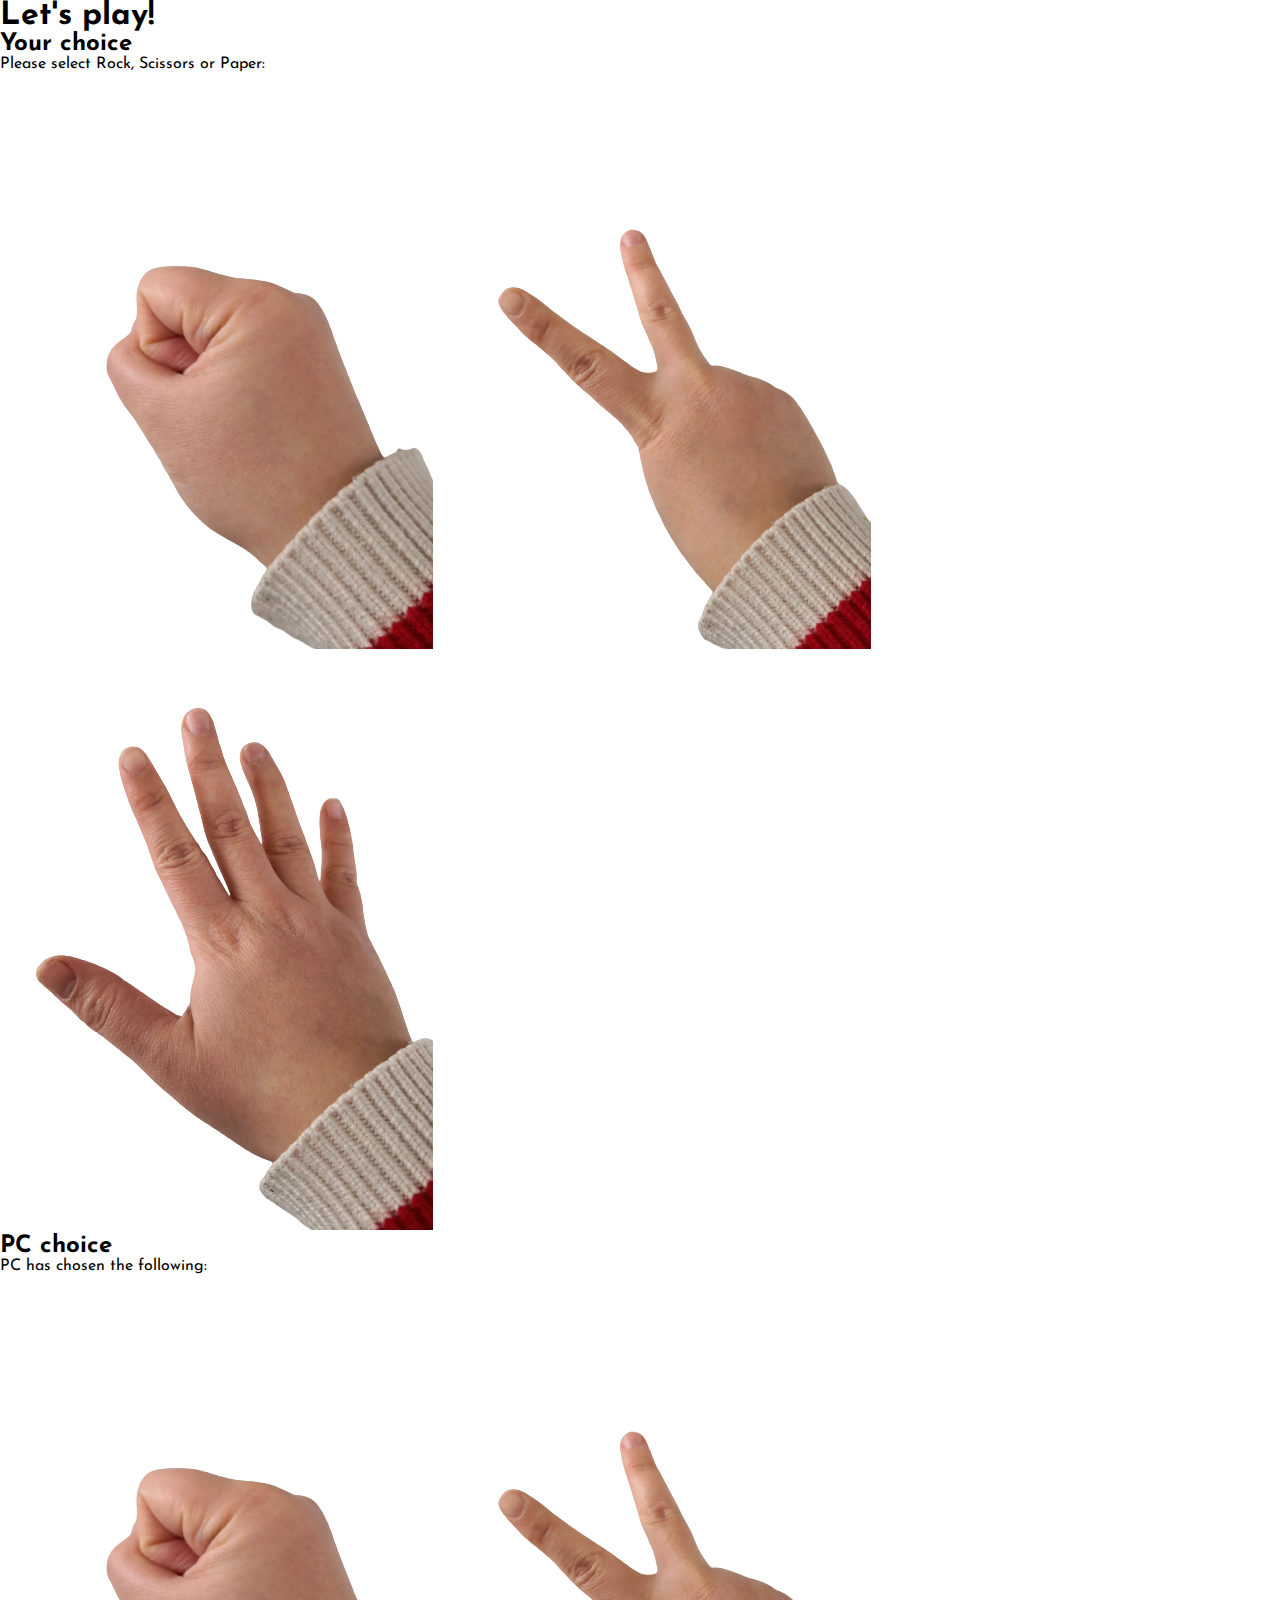
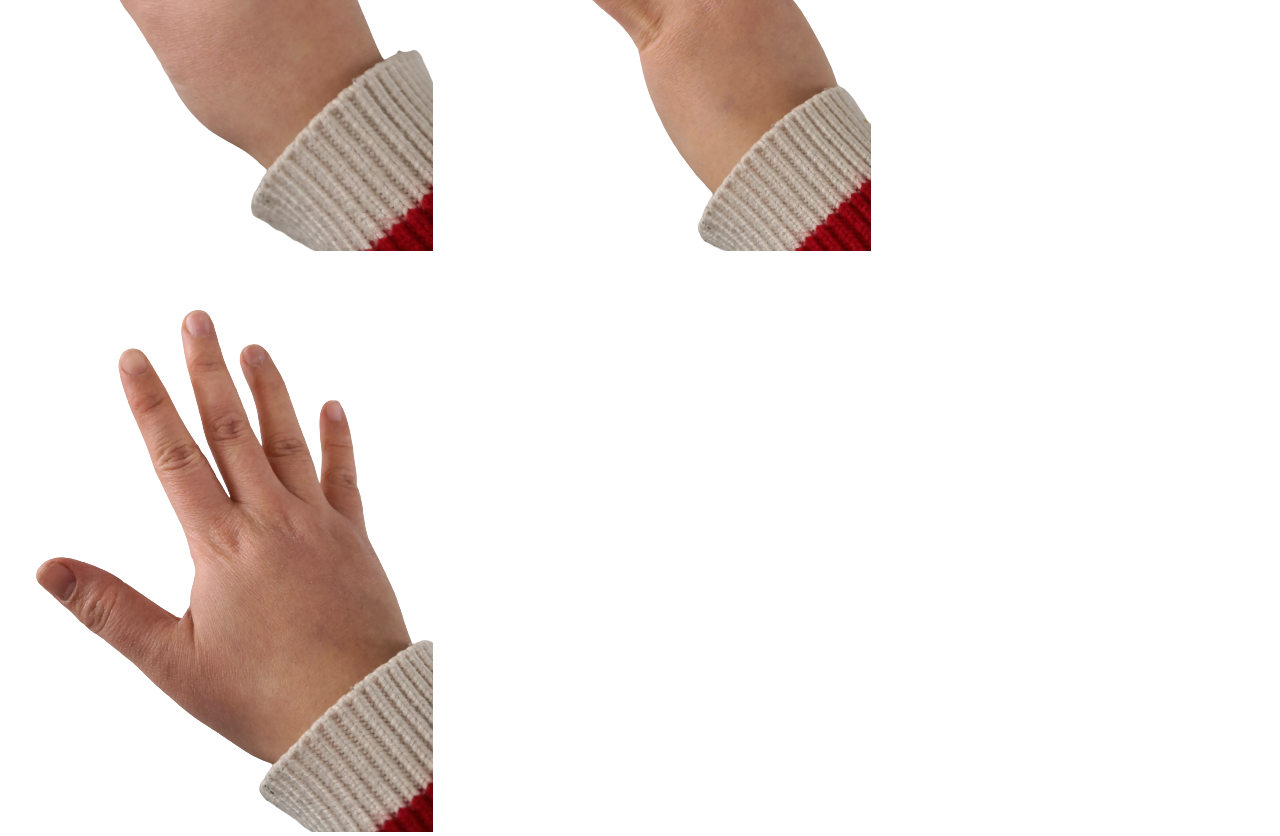
==== Game/Game.html @ b1659125 "Home page and Game page" ====
<!DOCTYPE html>
<html lang="en">
<head>
  <meta charset="UTF-8">
  <meta http-equiv="X-UA-Compatible" content="IE=edge">
  <meta name="viewport" content="width=device-width, initial-scale=1.0">
  <link rel="stylesheet" href="./style.css">
  <link rel="preconnect" href="https://fonts.googleapis.com">
  <link rel="preconnect" href="https://fonts.gstatic.com" crossorigin>
  <link href="https://fonts.googleapis.com/css2?family=Josefin+Sans:wght@300&family=Rancho&display=swap" rel="stylesheet">
  
  <title>Let's play!</title>
</head>
<body>
  <header>
    <h1>
    Let's play!
    </h1>
  </header>
  <section class="player-choice">
    <h2>Your choice</h2>
    <p>Please select Rock, Scissors or Paper:</p>
    <img src="../img/Rock.png" alt="" id='player-rock'>
    <img src="../img/Scissors.png" alt="" id='player-scissors'>
    <img src="../img/Paper.png" alt="" id='player-paper'>
  </section>
  <section class="pc-choice">
    <h2>PC choice</h2>
    <p>PC has chosen the following:</p>
    <img src="../img/Rock.png" alt="" id='pc-rock'>
    <img src="../img/Scissors.png" alt="" id='pc-scissors'>
    <img src="../img/Paper.png" alt="" id='pc-paper'>
  </section>
  <script src="./myscript.js"></script>
</body>
</html>
---- Game/style.css ----
*{
  margin: 0;
  padding: 0;
  box-sizing: border-box;
}
body{
  font-family: 'Josefin Sans', sans-serif;
}
img:hover{
  cursor: pointer;
}
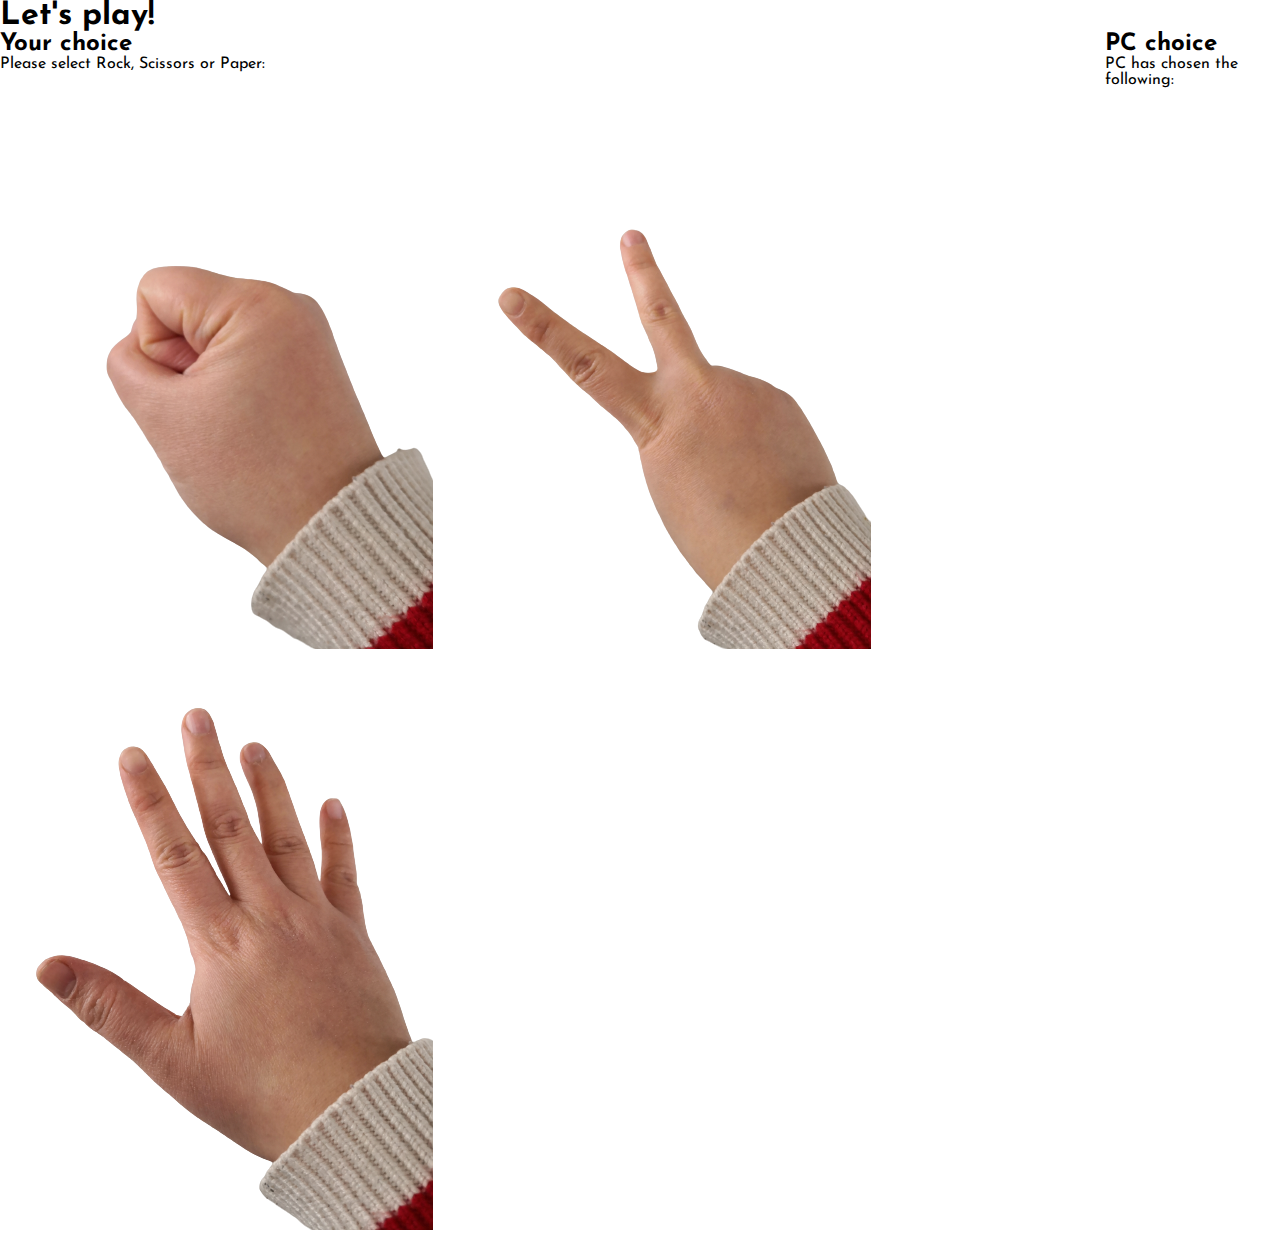
==== commit b92c8066: "Added Game" ====
--- a/Game/Game.html
+++ b/Game/Game.html
@@ -17,6 +17,7 @@
     Let's play!
     </h1>
   </header>
+  <div class="container">
   <section class="player-choice">
     <h2>Your choice</h2>
     <p>Please select Rock, Scissors or Paper:</p>
@@ -31,6 +32,12 @@
     <img src="../img/Scissors.png" alt="" id='pc-scissors'>
     <img src="../img/Paper.png" alt="" id='pc-paper'>
   </section>
+  </div>
+  <section class='result'>
+    <p id='you-win'>You Win!</p>
+    <p id='you-lose'>You Lose...</p>
+    <p id='tie'>It's a tie!</p>
+  </section>
   <script src="./myscript.js"></script>
 </body>
 </html>--- a/Game/style.css
+++ b/Game/style.css
@@ -6,6 +6,17 @@
 body{
   font-family: 'Josefin Sans', sans-serif;
 }
+
+.container{
+  display: flex;
+  justify-content: center;
+}
+.result{
+  display: none;
+}
 img:hover{
   cursor: pointer;
+}
+.pc-choice img{
+  display: none;
 }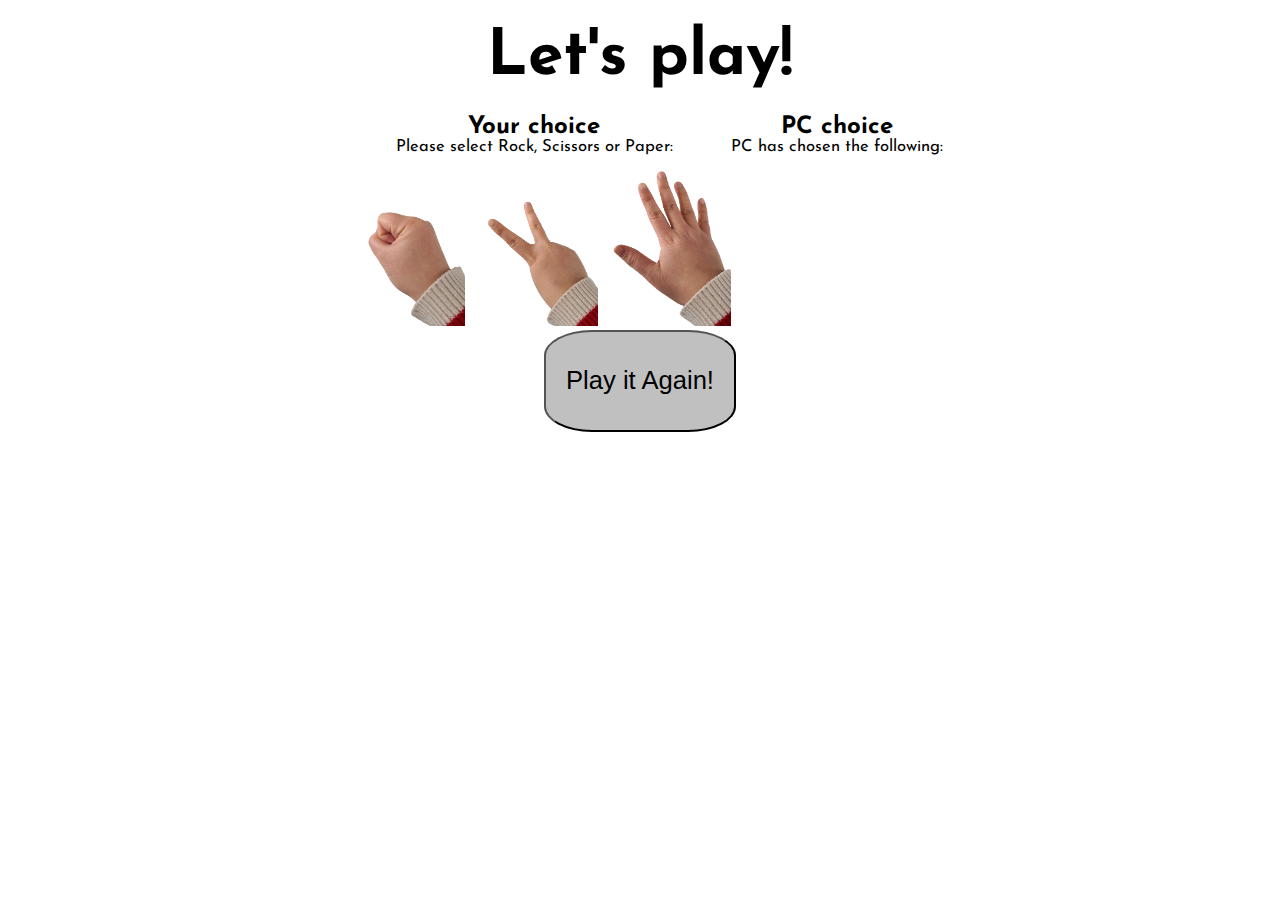
==== commit e91d34a9: "Added play it again button" ====
--- a/Game/Game.html
+++ b/Game/Game.html
@@ -38,6 +38,9 @@
     <p id='you-lose'>You Lose...</p>
     <p id='tie'>It's a tie!</p>
   </section>
+  <section class='play-it-again'>
+    <button id='start-again'>Play it Again!</button>
+  </section>
   <script src="./myscript.js"></script>
 </body>
 </html>--- a/Game/style.css
+++ b/Game/style.css
@@ -6,17 +6,61 @@
 body{
   font-family: 'Josefin Sans', sans-serif;
 }
-
+button{
+  width: 15vw;
+  height: 8vw;
+  text-align: center;
+  font-size: 2vw;
+  border-radius: 25%;
+  background-color: silver ;
+}
+button:hover{
+  cursor: pointer;
+}
+h1{
+  text-align: center;
+  font-size: 5vw;
+  padding: 2vw
+}
+h2{
+  text-align: center;
+}
+p{
+  text-align: center;
+  font-size: 1.3vw;
+}
 .container{
   display: flex;
   justify-content: center;
 }
-.result{
-  display: none;
+.play-it-again{
+  text-align: center;
+}
+img{
+  width: 10vw;
 }
 img:hover{
   cursor: pointer;
 }
 .pc-choice img{
   display: none;
+}
+
+#you-win{
+  display: none;
+  font-size: 5vw;
+  padding: 3vw;
+  text-align: center;
+}
+#you-lose{
+  display: none;
+  font-size: 10vw;
+  padding: 3vw;
+  text-align: center;
+}
+#tie{
+  display: none;
+  font-size: 10vw;
+  padding: 3vw;
+  text-align: center;
 }